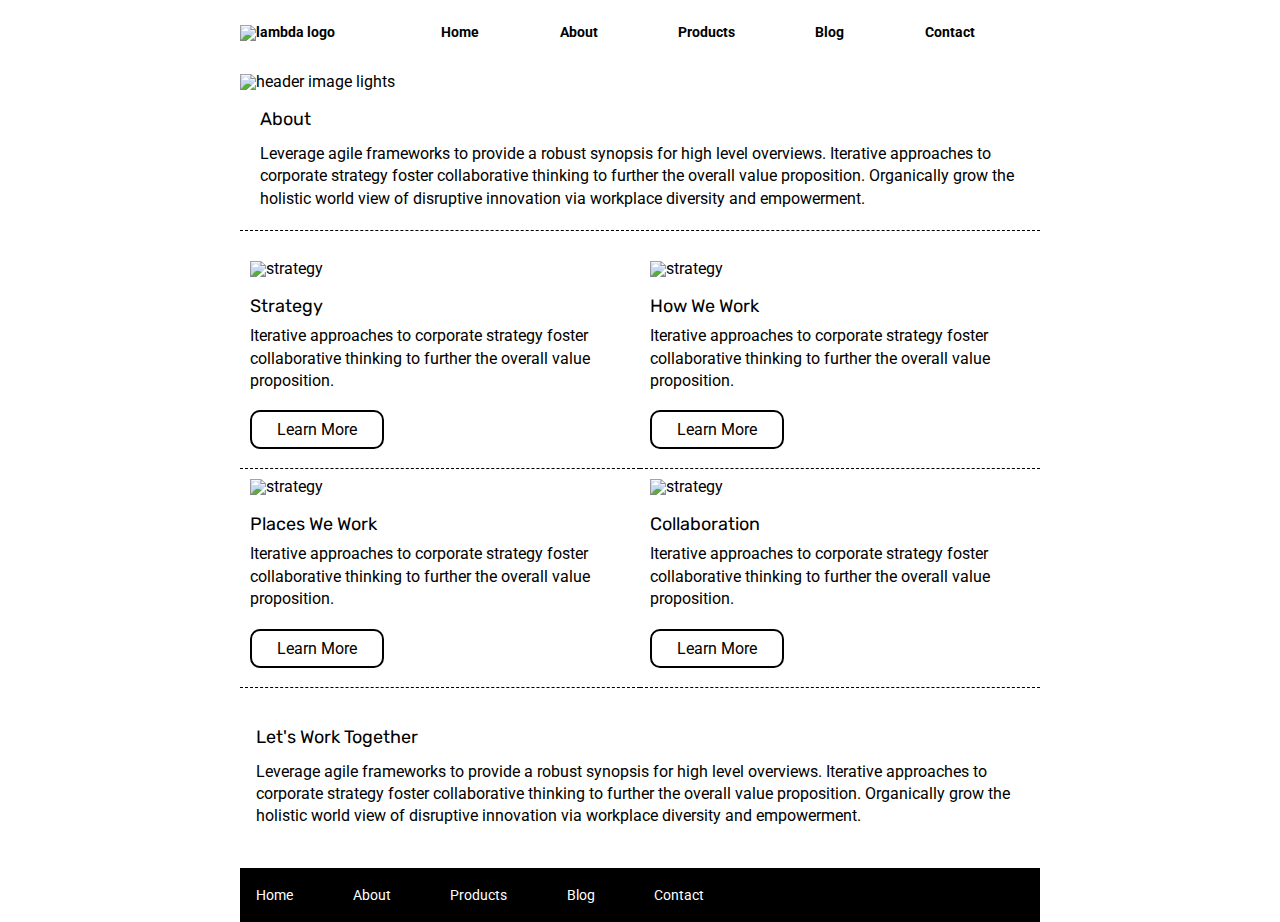
==== about.html @ 130a01ef "added about.html semantics and styling" ====
<!doctype html>

<html lang="en">
<head>
  <meta charset="utf-8">

  <title>Sprint Challenge - About</title>

  <link href="https://fonts.googleapis.com/css?family=Roboto|Rubik" rel="stylesheet">
  <link rel="stylesheet" href="css/index.css">

</head>

<body>

    <div class="container about-page">

        <header>
            <nav>
                <section class="logo">
                    <a href="index.html"><img src="img/lambda-black.png" alt="lambda logo"></a>
                </section>
                <section class=links>
                    <a href="index.html">Home</a>
                    <a href="about.html">About</a>
                    <a href="#">Products</a>
                    <a href="#">Blog</a>
                    <a href="#">Contact</a>
                </section>
            </nav>
            
            <section class="hero">
                <img src="img/jumbo-about.png" alt="header image lights">
            </section>
    
        </header>
    <main>
      <section class="top-content about">
        <div>
          <h2>About</h2>

          <p>Leverage agile frameworks to provide a robust synopsis for high level overviews. Iterative approaches to corporate strategy foster collaborative thinking to further the overall value proposition. Organically grow the holistic world view of disruptive innovation via workplace diversity and empowerment.</p>
        </div>
      </section>

      <section class="middle-content about">
        <section class="boxes">
          <section class="test">
            <img src="img/about-plan.png" alt="strategy">

            <div class="">
              <h2>Strategy</h2>
            
              <p>Iterative approaches to corporate strategy foster collaborative thinking to further the overall value proposition.</p>

              <a href='#'>Learn More</a>
            </div>
          </section>

          <section class="test">
            <img src="img/about-working.png" alt="strategy">

            <div class="">
            <h2>How We Work</h2>
            
            <p>Iterative approaches to corporate strategy foster collaborative thinking to further the overall value proposition.</p>

            <a href='#'>Learn More</a>
            </div>
          </section>

          <section class="test">
            <img src="img/about-office.png" alt="strategy">

            <div class="">
            <h2>Places We Work</h2>

            <p>Iterative approaches to corporate strategy foster collaborative thinking to further the overall value proposition.</p>

            <a href='#'>Learn More</a>
            </div>
          </section>

          <section class="test">
            <img src="img/about-meeting.png" alt="strategy">

            <div class="">
            <h2>Collaboration</h2>
            
            <p>Iterative approaches to corporate strategy foster collaborative thinking to further the overall value proposition.</p>

            <a href='#'>Learn More</a>
            </div>
          </section>
        </section>
      </section>

      <section class="bottom-content about">
        <div>
          <h2>Let's Work Together</h2>

          <p>Leverage agile frameworks to provide a robust synopsis for high level overviews. Iterative approaches to corporate strategy foster collaborative thinking to further the overall value proposition. Organically grow the holistic world view of disruptive innovation via workplace diversity and empowerment.</p>
        </div>
      </section>
    </main>
        
      <footer>
        <nav>
          <a href="index.html">Home</a>
          <a href="#">About</a>
          <a href="#">Products</a>
          <a href="#">Blog</a>
          <a href="#">Contact</a>
        </nav>
      </footer>
    </div><!-- container -->        
</body>
</html>
---- css/index.css ----
/* http://meyerweb.com/eric/tools/css/reset/ 
   v2.0 | 20110126
   License: none (public domain)
*/

html, body, div, span, applet, object, iframe,
h1, h2, h3, h4, h5, h6, p, blockquote, pre,
a, abbr, acronym, address, big, cite, code,
del, dfn, em, img, ins, kbd, q, s, samp,
small, strike, strong, sub, sup, tt, var,
b, u, i, center,
dl, dt, dd, ol, ul, li,
fieldset, form, label, legend,
table, caption, tbody, tfoot, thead, tr, th, td,
article, aside, canvas, details, embed, 
figure, figcaption, footer, header, hgroup, 
menu, nav, output, ruby, section, summary,
time, mark, audio, video {
	margin: 0;
	padding: 0;
	border: 0;
	font-size: 100%;
	font: inherit;
	vertical-align: baseline;
}
/* HTML5 display-role reset for older browsers */
article, aside, details, figcaption, figure, 
footer, header, hgroup, menu, nav, section {
	display: block;
}
body {
	line-height: 1;
}
ol, ul {
	list-style: none;
}
blockquote, q {
	quotes: none;
}
blockquote:before, blockquote:after,
q:before, q:after {
	content: '';
	content: none;
}
table {
	border-collapse: collapse;
	border-spacing: 0;
}

* {
    box-sizing: border-box;
}

html, body {
    height: 100%;
    font-family: 'Roboto', sans-serif;
}

h1, h2, h3, h4, h5 {
    font-size: 18px;
    margin-bottom: 15px;
    font-family: 'Rubik', sans-serif;
}

p {
    line-height: 1.4;
}

.container {
    width: 800px;
    margin: 0 auto;
}

/*~~~~~~~
Header
~~~~~~~*/
header nav{
    display: flex;
    justify-content: start;
    padding: 20px 20px 20px 0;
    align-items: baseline;
}
header nav .links{
    display: flex;
    justify-content: space-around;
    width:80%;
    padding: 5px;
}
header nav .logo{
    width: 20%;
}
header nav a{
    text-decoration: none;
    color: black;
    font-size: 14px;
    font-weight: bold;
}

header a:hover{
    color: lightgrey;
}

header .hero{
    margin: 10px 0 20px 0;
}

/*~~~~~~~
Main
~~~~~~~*/

.top-content {
    display: flex;
    flex-wrap: wrap;
    justify-content: space-evenly;
    margin-bottom: 20px;
    border-bottom: 1px dashed black;
}
.top-content.about div{
    width:95%;
    padding-bottom: 20px;
}

.top-content .text-container {
    width: 48%;
    padding: 0 1%;
    padding-bottom: 20px;  
}

.middle-content {
    margin-bottom: 20px;
    border-bottom: 1px dashed black;
}

.middle-content h2 {
    padding: 0 2%;
    margin-bottom: 0;
}

.middle-content .boxes {
    display: flex;
    flex-wrap: wrap;
    justify-content: space-evenly;
}

.middle-content .boxes .box {
    width: 12.5%;
    height: 100px;
    background: black;
    margin: 20px 2.5%;
    color: white;
    display: flex;
    align-items: center;
    justify-content: center;
}

.middle-content .boxes .box.teal{
    background: teal;
}
.middle-content .boxes .box.gold{
    background: gold;
}
.middle-content .boxes .box.cadetblue{
    background: cadetblue;
}
.middle-content .boxes .box.coral{
    background: coral;
}
.middle-content .boxes .box.crimson{
    background: crimson;
}
.middle-content .boxes .box.forestgreen{
    background: forestgreen;
}
.middle-content .boxes .box.darkorchid{
    background: darkorchid;
}
.middle-content .boxes .box.hotpink{
    background: hotpink;
}
.middle-content .boxes .box.indigo{
    background: indigo;
}
.middle-content .boxes .box.dodgerblue{
    background: dodgerblue;
}

.middle-content.about{
    border: none;

}
.middle-content.about .boxes{
    justify-content: space-between;
}
.middle-content.about h2{
    padding: 0;
}

.middle-content.about .test{
    width:50%;
    padding: 10px;
    border-bottom: 1px dashed black;    
}
.middle-content.about .test div{
    padding: 20px 0;
}
.middle-content.about a{
    text-decoration: none;
    color:black;
    border: 2px solid black;
    border-radius: 10px;
    margin: 30px 0;
    padding: 8px 25px;
}
.middle-content.about p{
    margin: 10px 0 30px 0;
}


.bottom-content {
    display: flex;
    margin: 0 2% 20px;
    justify-content: space-around;
}

.bottom-content .text-container {
    padding-right: 4%;
}

.bottom-content .text-container:last-child {
    padding-right: 0;
}

.bottom-content.about{
    display: flex;
    flex-wrap: wrap;
    justify-content: space-evenly;
    margin: 40px 2%;
}

/*~~~~~~~
Footer
~~~~~~~*/

footer {
    width: 100%;
    background: black;
}

footer nav {
    width: 60%;
    display: flex;
    justify-content: space-between;
    align-items: center;
    padding: 20px 2%;
    font-size: 14px;
}

footer nav a {
    color: white;
    text-decoration: none;
}
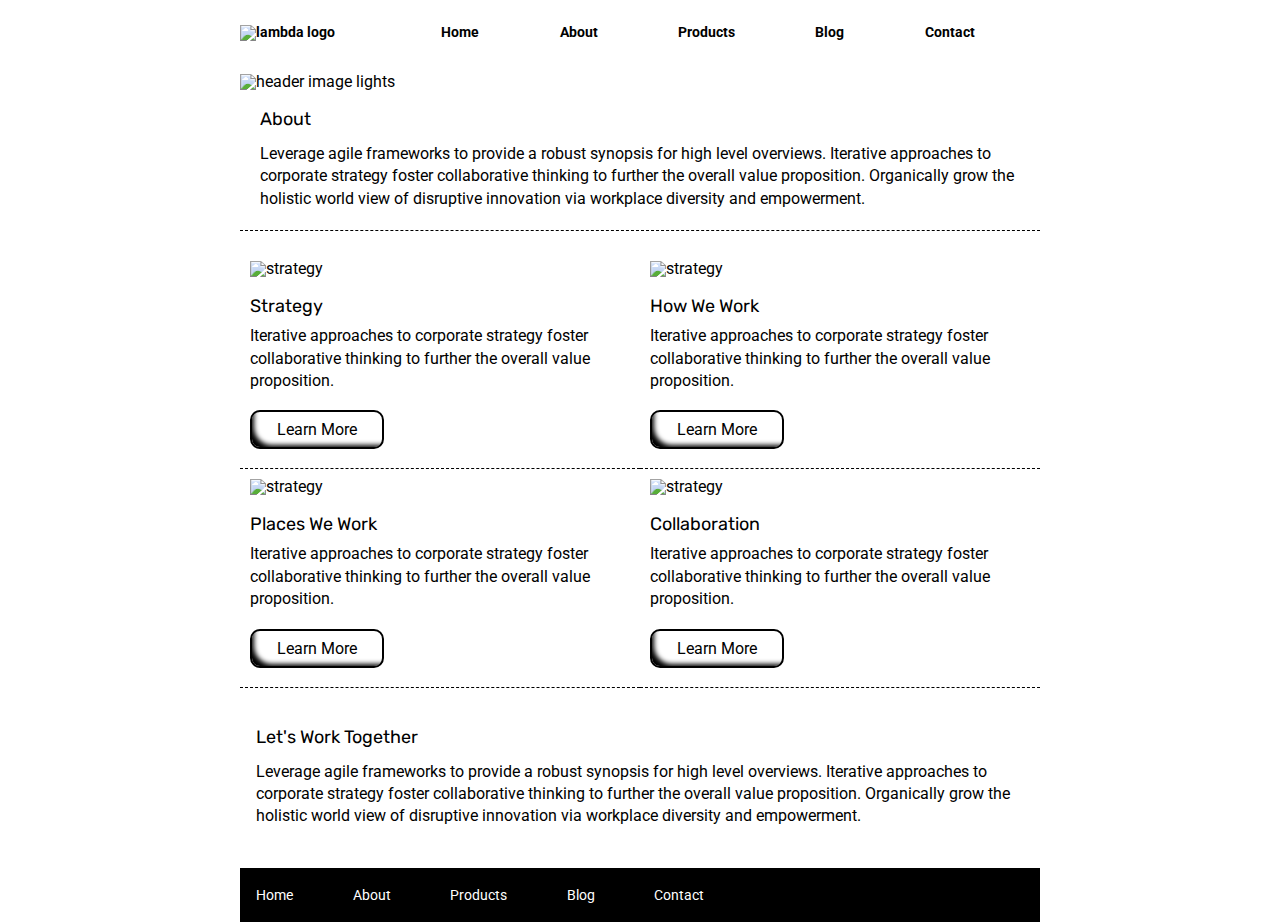
==== commit e54ced9c: "Forgot to make the bottom nav links work" ====
--- a/about.html
+++ b/about.html
@@ -25,7 +25,7 @@
                     <a href="about.html">About</a>
                     <a href="#">Products</a>
                     <a href="#">Blog</a>
-                    <a href="#">Contact</a>
+                    <a href="contact.html">Contact</a>
                 </section>
             </nav>
             
@@ -107,10 +107,10 @@
       <footer>
         <nav>
           <a href="index.html">Home</a>
-          <a href="#">About</a>
+          <a href="about.html">About</a>
           <a href="#">Products</a>
           <a href="#">Blog</a>
-          <a href="#">Contact</a>
+          <a href="contact.html">Contact</a>
         </nav>
       </footer>
     </div><!-- container -->        
--- a/css/index.css
+++ b/css/index.css
@@ -208,8 +208,20 @@
     color:black;
     border: 2px solid black;
     border-radius: 10px;
+    box-shadow: inset 12px -12px 5px -10px black;
     margin: 30px 0;
     padding: 8px 25px;
+}
+.middle-content.about a:hover{
+    transition: 0.3s;
+    background: darkblue;
+    color: white;
+}
+.middle-content.about a:active{
+    transition: 0s;
+    background: white;
+    color:black;
+    box-shadow: inset -12px 12px 5px -10px black;
 }
 .middle-content.about p{
     margin: 10px 0 30px 0;
